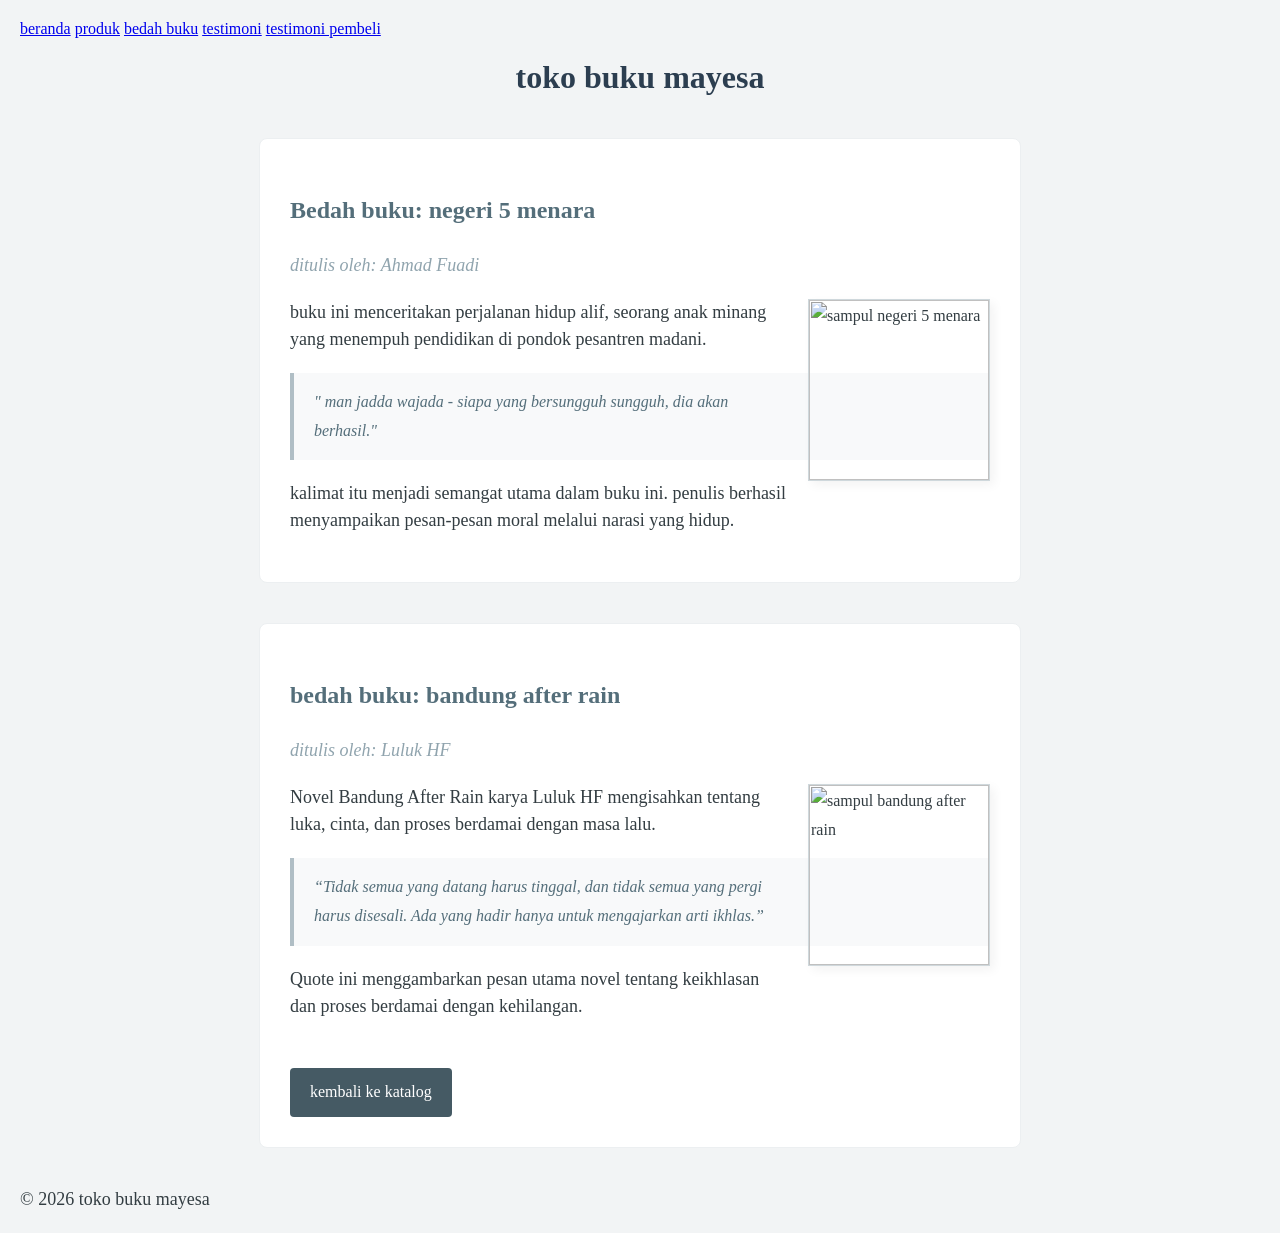
==== bedah-buku.html @ b577c782 "Add files via upload" ====
<html lang="id">
    <head>  <meta charset="UTF-8"  />
        <meta name="viewport"  content="width=device-width,initial-scale=1.0"  />
        <title>bedah buku</title>
        <link rel="stylesheet" href="style.css"  />
    </head>
    <body>
        <header>
            <nav>
                <a href="index.html">beranda</a>
                <a href="produk.html">produk</a>
                <a href="bedah-buku.html">bedah buku</a>
                <a href="testimoni.html">testimoni</a>
                <a href="tampil-testimoni.html">testimoni pembeli</a>
            </nav>  
        </header>

        <h1> toko buku mayesa</h1>

        <section class="daftar-produk">
            <main class="artikel">
                <h2>Bedah buku: negeri 5 menara</h2>
                <p class="penulis">ditulis oleh: Ahmad Fuadi</p>
                <img src="images/Screenshot (27).png" alt="sampul negeri 5 menara" class="sampul">
                <p>
                    buku ini menceritakan perjalanan hidup alif, seorang anak minang yang menempuh pendidikan di pondok pesantren madani.
                </p>
                <blockquote>
                    " man jadda wajada - siapa yang bersungguh sungguh, dia akan berhasil."
                </blockquote>
                <p>
                    kalimat itu menjadi semangat utama dalam buku ini. penulis berhasil menyampaikan pesan-pesan moral melalui narasi yang hidup.
                </p>
            </main>
        </section> 

        <section class="daftar-produk">
            <main class="artikel"> <h2>bedah buku: bandung after rain</h2>
                <p class="penulis"> ditulis oleh: Luluk HF</p>
                <img src="images/bandung after rain.png" alt="sampul bandung after rain" class="sampul">
                <p>
                    Novel Bandung After Rain karya Luluk HF mengisahkan tentang luka, cinta, dan proses berdamai dengan masa lalu.
                </p>
                <blockquote>
                    “Tidak semua yang datang harus tinggal, dan tidak semua yang pergi harus disesali. Ada yang hadir hanya untuk mengajarkan arti ikhlas.”
                </blockquote>
                <p>
                    Quote ini menggambarkan pesan utama novel tentang keikhlasan dan proses berdamai dengan kehilangan.
                </p>
                <a href="produk.html" class="btn-kembali">kembali ke katalog</a>
            </main> </section>

        <footer>
            <p>&copy; 2026 toko buku mayesa</p>
        </footer>
    </body>
</html>
---- style.css ----
body {
    /* Abu-abu gelap yang tenang */
    background-color: #f2f4f5; 
    font-family: Georgia, 'Times New Roman', Times, serif;
    color: #333d42;
    margin: 20px;
}

h1 {
    /* Abu-abu arang (Charcoal) */
    color: #2c3e50;
    text-align: center;
}

h2 {
    /* Abu-abu kebiruan (Slate) */
    color: #546e7a;
    text-align: left;
}

p {
    font-size: 18px;
    text-align: left;
    line-height: 1.5;
}

.daftar-produk {
    display: grid;
    grid-template-columns: repeat(auto-fit, minmax(250px, 1fr));
    gap: 20px;
    padding: 20px;
}

.produk {
    /* Abu-abu terang bersih */
    background-color: #ffffff;
    border: 1px solid #d1d8db;
    padding: 15px;
    border-radius: 10px;
    text-align: center;
    box-shadow: 0 4px 12px rgba(0, 0, 0, 0.05);
}

.produk img {
    width: 150px;
    height: auto;
    border-radius: 5px;
    margin-bottom: 10px;
}

.produk h2 {
    font-size: 20px;
    color: #455a64;
}

.produk h3 {
    font-size: 16px;
    color: #607d8b;
}

.harga {
    font-weight: bold;
    /* Hijau abu-abu agar tetap kontras tapi lembut */
    color: #4f6f52;
}

.deskripsi {
    font-size: 14px;
    color: #78909c;
}

.artikel {
    max-width: 700px;
    margin: auto;
    padding: 30px;
    background-color: #ffffff;
    font-family: Georgia, 'Times New Roman', Times, serif;
    line-height: 1.8;
    border: 1px solid #eceff1;
    border-radius: 8px;
}

.artikel .penulis {
    font-style: italic;
    color: #90a4ae;
    margin-bottom: 20px;
}

.artikel .sampul {
    width: 180px;
    float: right;
    margin: 0 0 20px 20px;
    border: 1px solid #cfd8dc;
    box-shadow: 4px 4px 10px rgba(0, 0, 0, 0.05);
}

.artikel blockquote {
    font-style: italic;
    padding: 15px 20px;
    margin: 20px 0;
    border-left: 4px solid #b0bec5;
    color: #546e7a;
    background-color: #f8f9fa;
}

.btn-kembali {
    display: inline-block;
    margin-top: 30px;
    padding: 10px 20px;
    /* Tombol abu-abu gelap agar terlihat premium */
    background-color: #455a64;
    color: white;
    text-decoration: none;
    border-radius: 4px;
    transition: background 0.3s;
}

.btn-kembali:hover {
    background-color: #263238;
}

.formulir {
    max-width: 600px;
    margin: auto;
    padding: 30px;
    background-color: #ffffff;
    border-radius: 10px;
    box-shadow: 0 10px 25px rgba(0, 0, 0, 0.05);
    border: 1px solid #eceff1;
}

form label {
    display: block;
    margin-top: 15px;
    font-weight: bold;
    color: #455a64;
}

form input,
form select,
form textarea {
    width: 100%;
    box-sizing: border-box;
    padding: 10px;
    margin-top: 5px;
    margin-bottom: 15px;
    border-radius: 5px;
    border: 1px solid #cfd8dc;
    background-color: #fcfdfe;
}

form button {
    background-color: #607d8b;
    color: white;
    padding: 12px 20px;
    border: none;
    border-radius: 5px;
    cursor: pointer;
    font-weight: bold;
}

form button:hover {
    background-color: #455a64;
}

.gambar-atas{
    width: 100%;
    height: auto;
    max-width: 3000px;
    display: block;
    margin: 0 auto 20px;
}
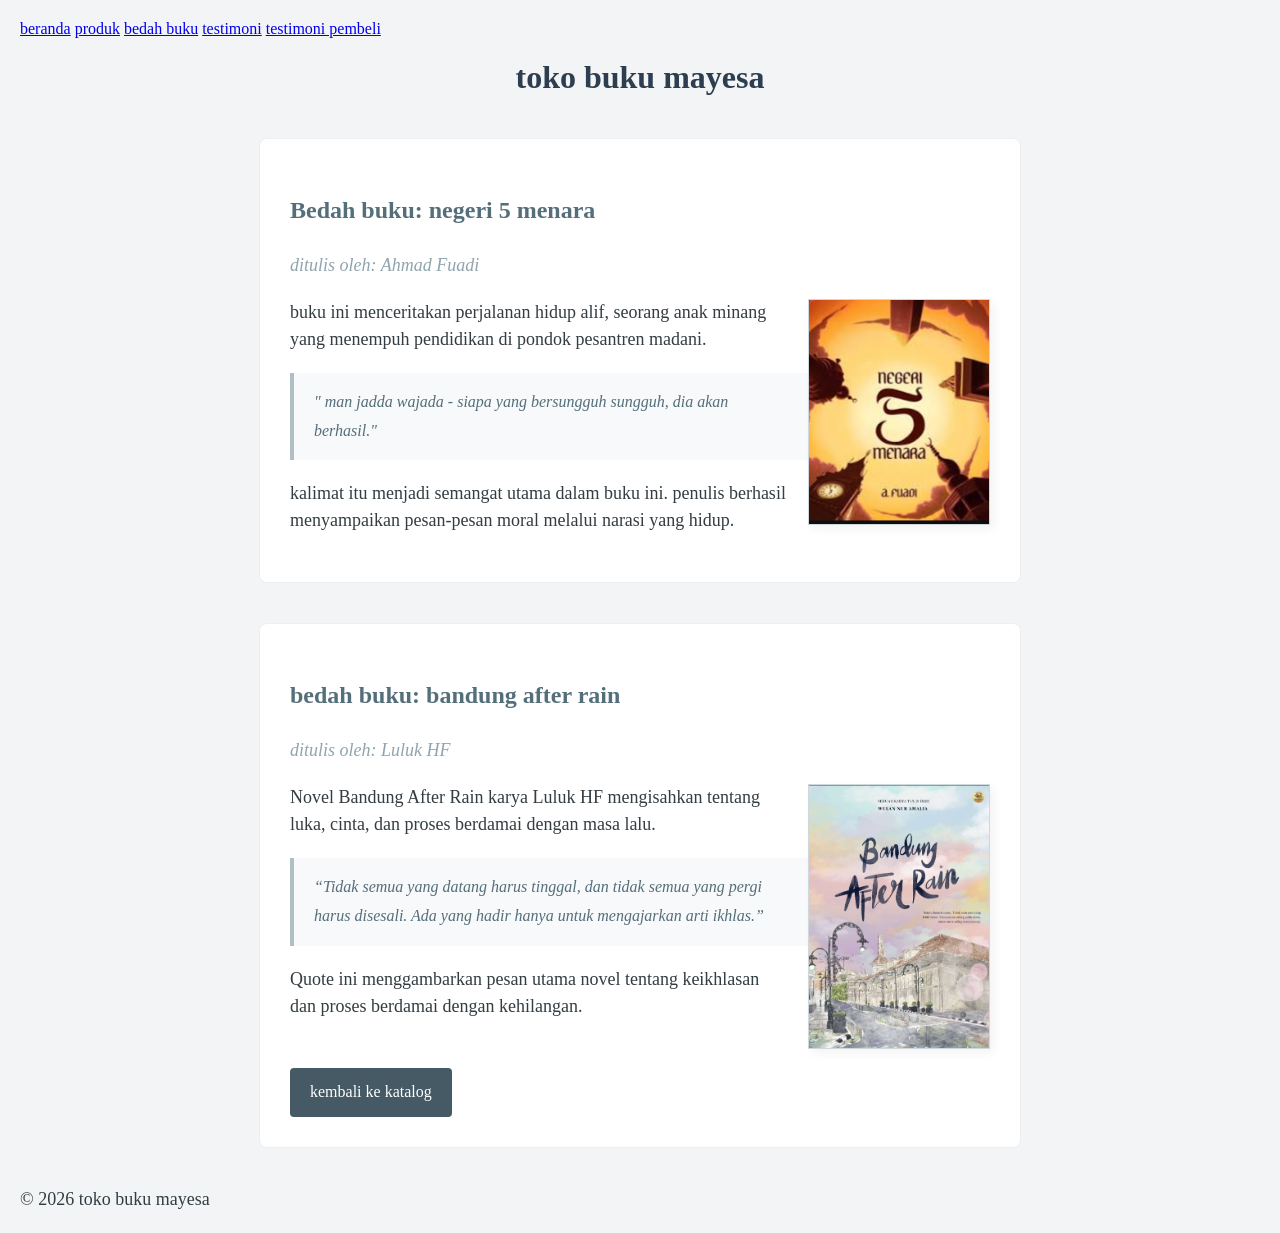
==== commit 79d3500a: "Update bedah-buku.html" ====
--- a/bedah-buku.html
+++ b/bedah-buku.html
@@ -21,7 +21,7 @@
             <main class="artikel">
                 <h2>Bedah buku: negeri 5 menara</h2>
                 <p class="penulis">ditulis oleh: Ahmad Fuadi</p>
-                <img src="images/Screenshot (27).png" alt="sampul negeri 5 menara" class="sampul">
+                <img src="Screenshot (27).png" alt="sampul negeri 5 menara" class="sampul">
                 <p>
                     buku ini menceritakan perjalanan hidup alif, seorang anak minang yang menempuh pendidikan di pondok pesantren madani.
                 </p>
@@ -37,7 +37,7 @@
         <section class="daftar-produk">
             <main class="artikel"> <h2>bedah buku: bandung after rain</h2>
                 <p class="penulis"> ditulis oleh: Luluk HF</p>
-                <img src="images/bandung after rain.png" alt="sampul bandung after rain" class="sampul">
+                <img src="bandung after rain.png" alt="sampul bandung after rain" class="sampul">
                 <p>
                     Novel Bandung After Rain karya Luluk HF mengisahkan tentang luka, cinta, dan proses berdamai dengan masa lalu.
                 </p>
@@ -54,4 +54,5 @@
             <p>&copy; 2026 toko buku mayesa</p>
         </footer>
     </body>
-</html>+
+</html>
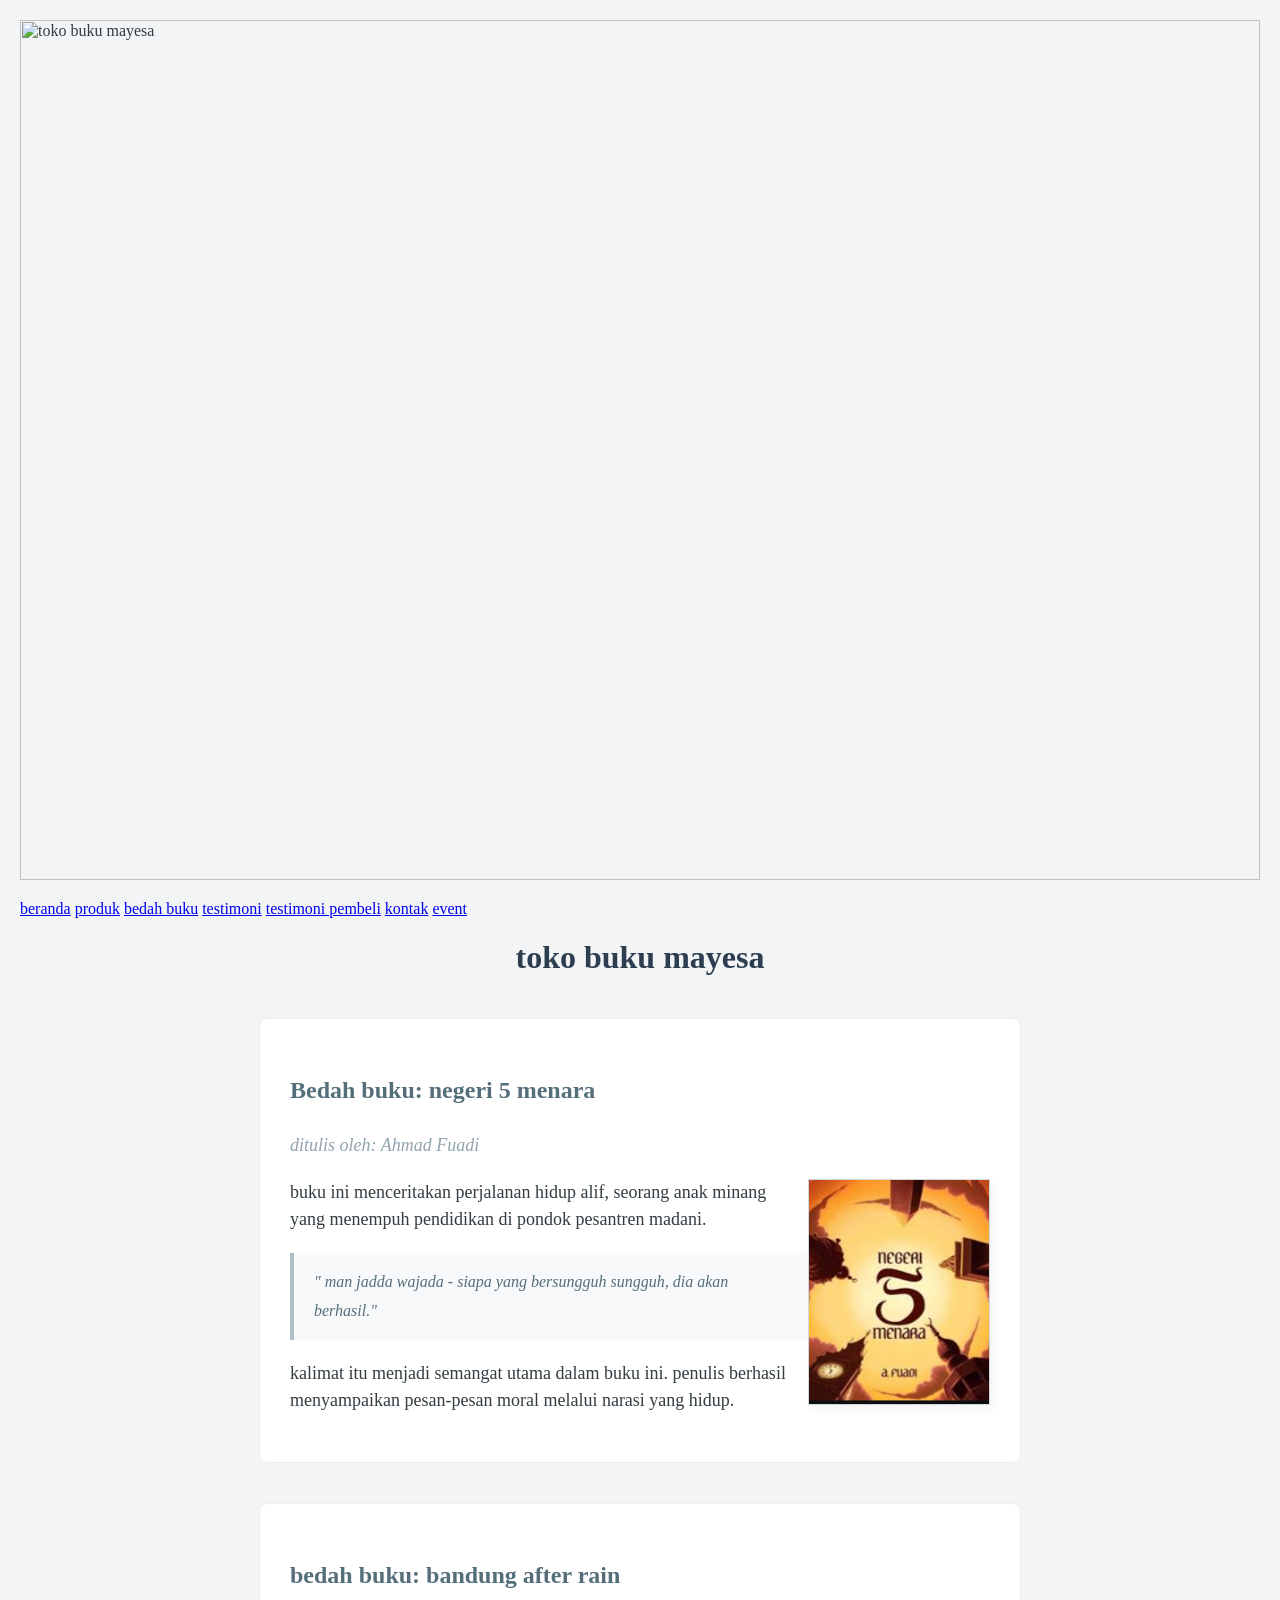
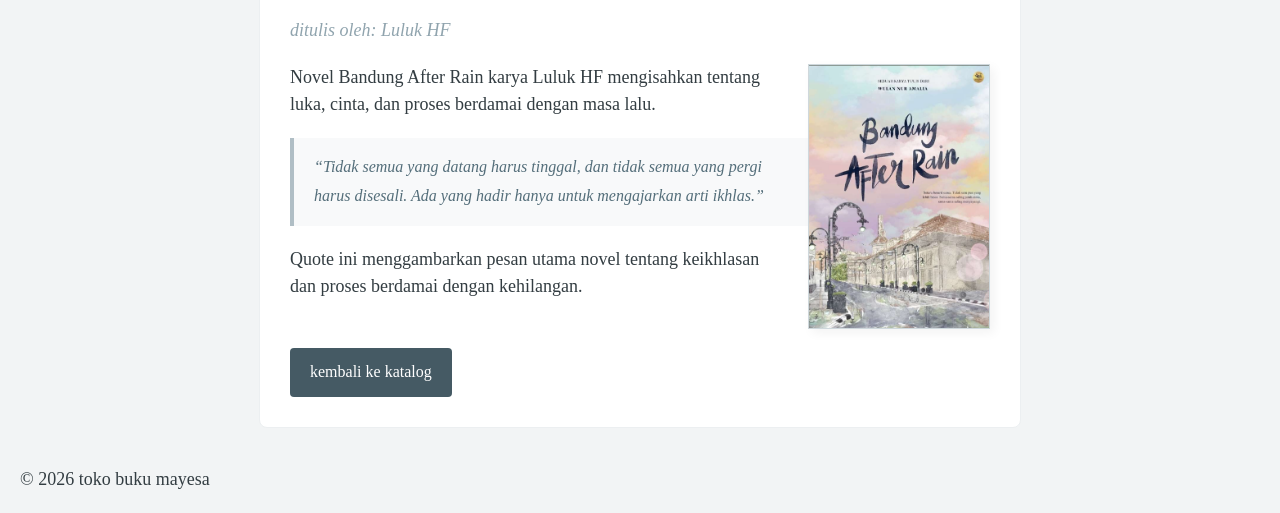
==== commit 1aa589f5: "Update bedah-buku.html" ====
--- a/bedah-buku.html
+++ b/bedah-buku.html
@@ -6,16 +6,20 @@
     </head>
     <body>
         <header>
-            <nav>
+            <img src="images/ੈ✩‧₊˚.jpg" alt="toko buku mayesa" class="gambar-atas">
+             <nav>
                 <a href="index.html">beranda</a>
                 <a href="produk.html">produk</a>
                 <a href="bedah-buku.html">bedah buku</a>
                 <a href="testimoni.html">testimoni</a>
                 <a href="tampil-testimoni.html">testimoni pembeli</a>
+                <a href="kontak.html">kontak</a>
+                <a href="event.html">event</a>
             </nav>  
+            <h1>toko buku mayesa</h1>
         </header>
 
-        <h1> toko buku mayesa</h1>
+       
 
         <section class="daftar-produk">
             <main class="artikel">
@@ -56,3 +60,4 @@
     </body>
 
 </html>
+
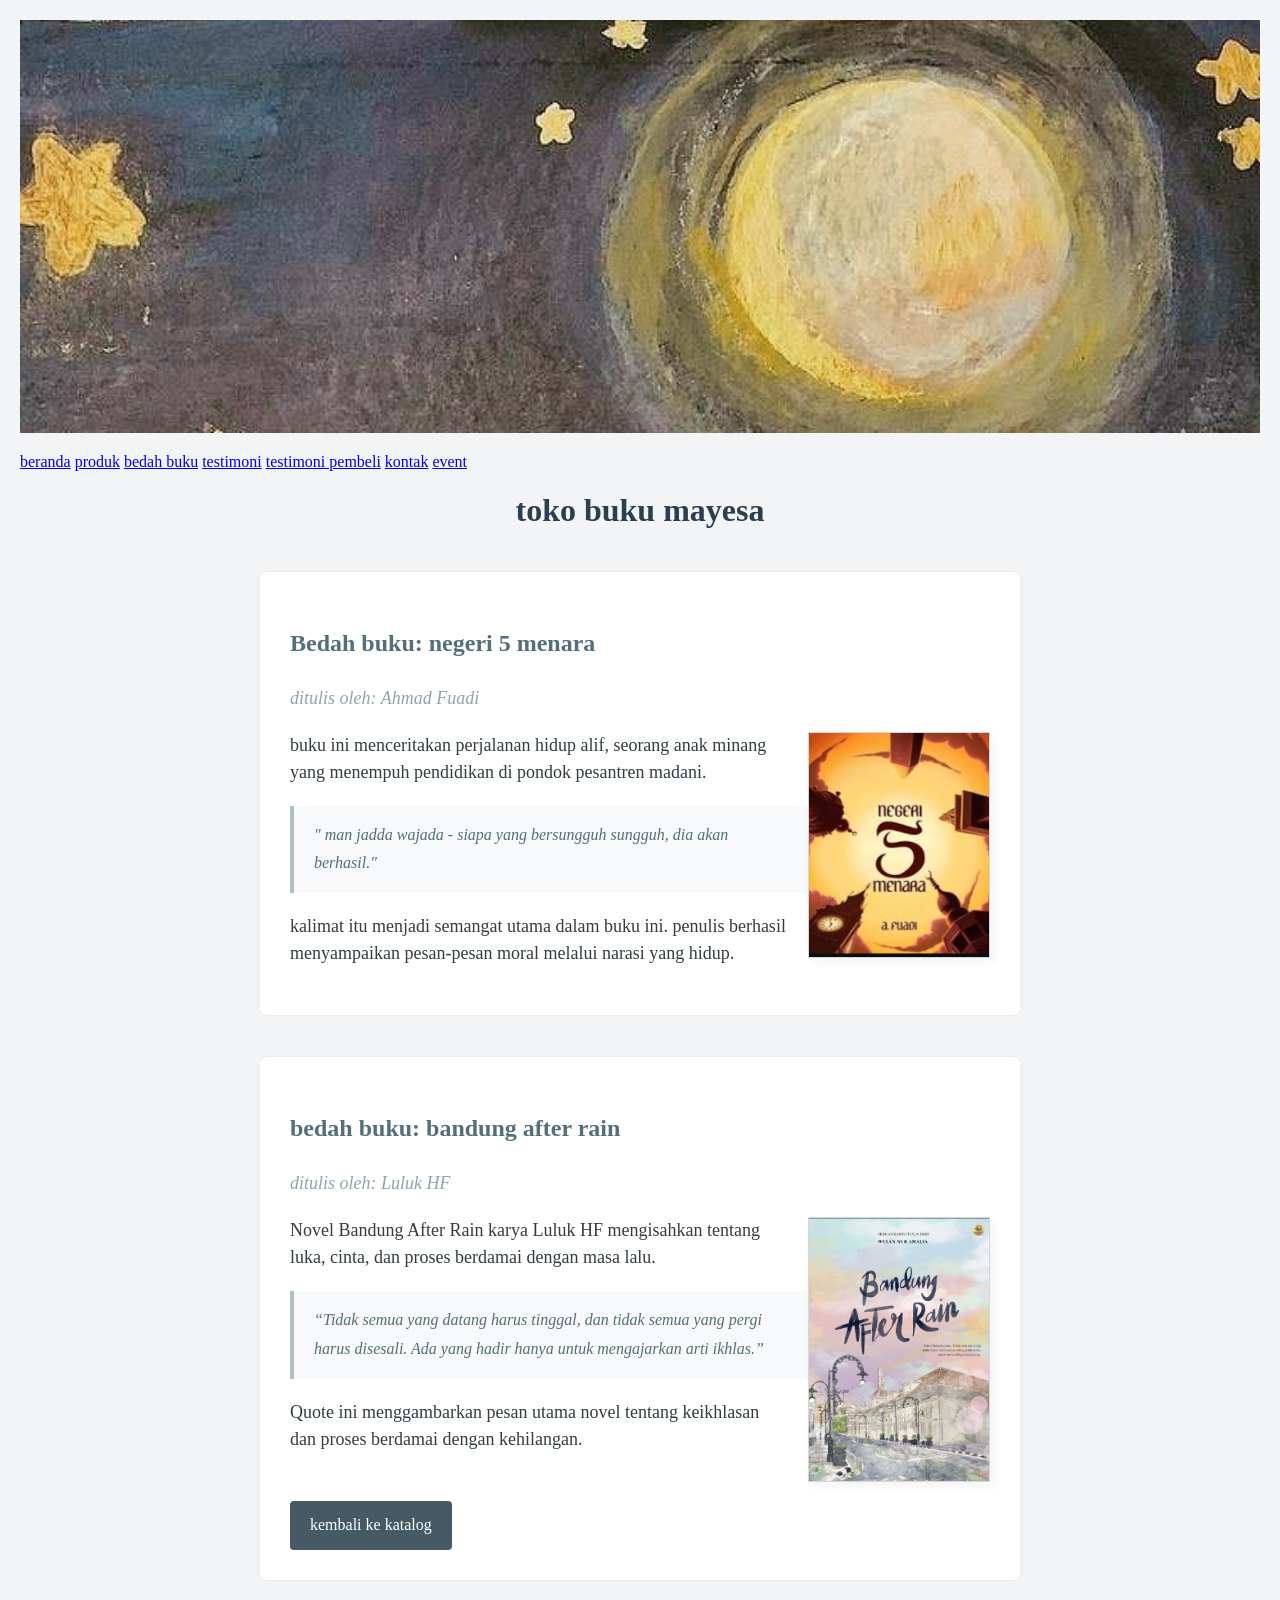
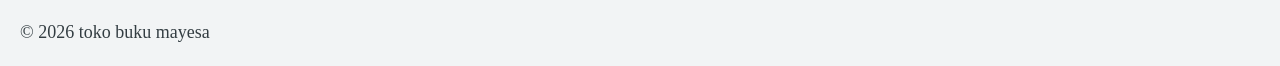
==== commit 4c260706: "Update bedah-buku.html" ====
--- a/bedah-buku.html
+++ b/bedah-buku.html
@@ -6,7 +6,7 @@
     </head>
     <body>
         <header>
-            <img src="images/ੈ✩‧₊˚.jpg" alt="toko buku mayesa" class="gambar-atas">
+            <img src="moon.jpg" alt="toko buku mayesa" class="gambar-atas">
              <nav>
                 <a href="index.html">beranda</a>
                 <a href="produk.html">produk</a>
@@ -61,3 +61,5 @@
 
 </html>
 
+
+
